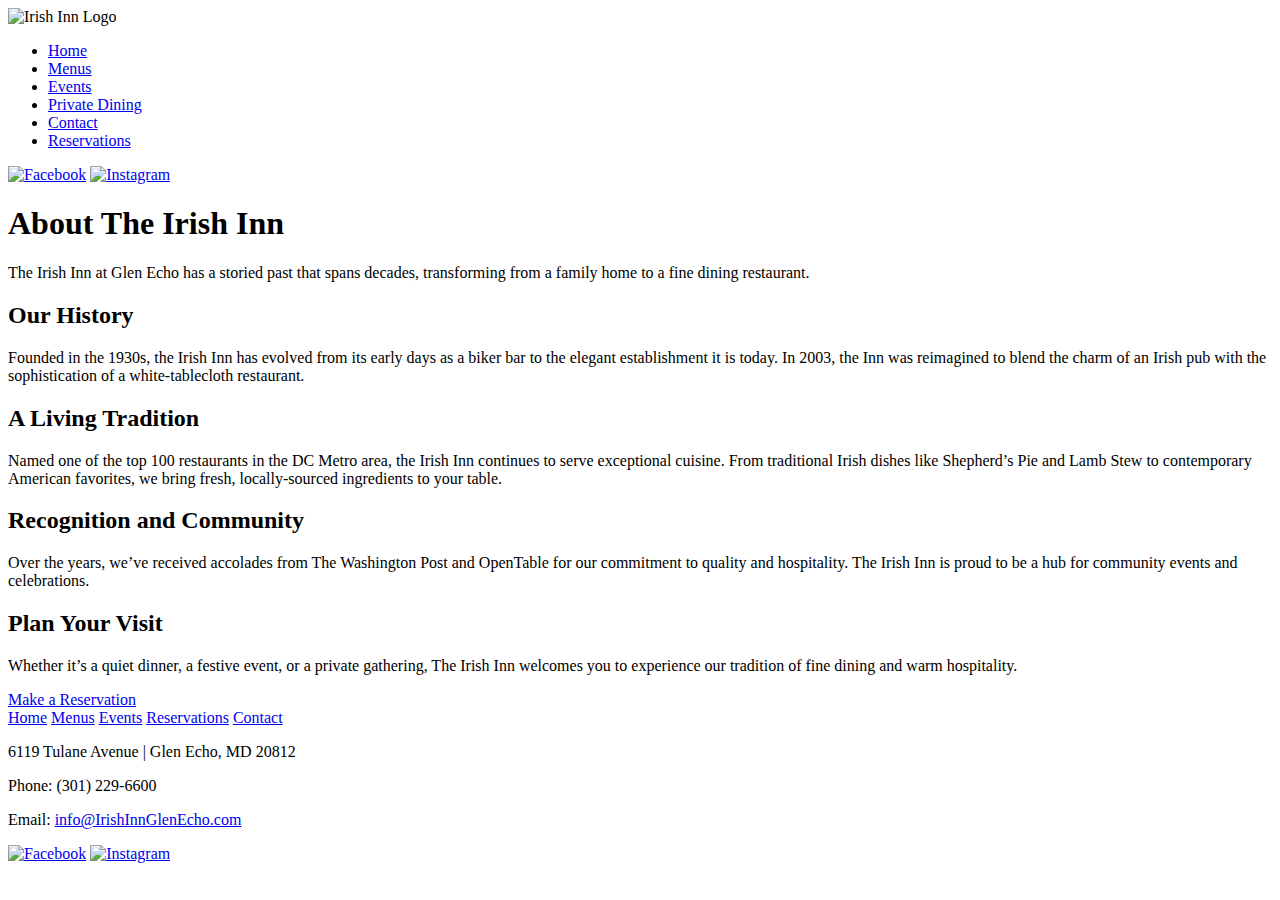
==== about.html @ 363205c3 "Create about.html" ====
<!DOCTYPE html>
<html lang="en">
<head>
    <meta charset="UTF-8">
    <meta name="viewport" content="width=device-width, initial-scale=1.0">
    <meta name="description" content="Discover the rich history of the Irish Inn at Glen Echo, a landmark of tradition and fine dining.">
    <title>About Us - Irish Inn</title>
    <link rel="stylesheet" href="css/styles.css">
</head>
<body>
    <!-- Header -->
    <header>
        <div class="logo">
            <img src="images/logo.png" alt="Irish Inn Logo">
        </div>
        <nav class="main-nav">
            <ul>
                <li><a href="index.html">Home</a></li>
                <li><a href="menu.html">Menus</a></li>
                <li><a href="events.html">Events</a></li>
                <li><a href="private-dining.html">Private Dining</a></li>
                <li><a href="contact.html">Contact</a></li>
                <li><a href="reservation.html" class="cta">Reservations</a></li>
            </ul>
        </nav>
        <div class="social-icons">
            <a href="#"><img src="icons/facebook.svg" alt="Facebook"></a>
            <a href="#"><img src="icons/instagram.svg" alt="Instagram"></a>
        </div>
    </header>

    <!-- Main Content -->
    <main>
        <section class="about">
            <h1>About The Irish Inn</h1>
            <p>The Irish Inn at Glen Echo has a storied past that spans decades, transforming from a family home to a fine dining restaurant.</p>

            <h2>Our History</h2>
            <p>Founded in the 1930s, the Irish Inn has evolved from its early days as a biker bar to the elegant establishment it is today. In 2003, the Inn was reimagined to blend the charm of an Irish pub with the sophistication of a white-tablecloth restaurant.</p>

            <h2>A Living Tradition</h2>
            <p>Named one of the top 100 restaurants in the DC Metro area, the Irish Inn continues to serve exceptional cuisine. From traditional Irish dishes like Shepherd’s Pie and Lamb Stew to contemporary American favorites, we bring fresh, locally-sourced ingredients to your table.</p>

            <h2>Recognition and Community</h2>
            <p>Over the years, we’ve received accolades from The Washington Post and OpenTable for our commitment to quality and hospitality. The Irish Inn is proud to be a hub for community events and celebrations.</p>
        </section>

        <!-- Call to Action -->
        <section class="cta-section">
            <h2>Plan Your Visit</h2>
            <p>Whether it’s a quiet dinner, a festive event, or a private gathering, The Irish Inn welcomes you to experience our tradition of fine dining and warm hospitality.</p>
            <a href="reservation.html" class="btn">Make a Reservation</a>
        </section>
    </main>

    <!-- Footer -->
    <footer>
        <div class="quick-links">
            <a href="index.html">Home</a>
            <a href="menu.html">Menus</a>
            <a href="events.html">Events</a>
            <a href="reservation.html">Reservations</a>
            <a href="contact.html">Contact</a>
        </div>
        <div class="contact-info">
            <p>6119 Tulane Avenue | Glen Echo, MD 20812</p>
            <p>Phone: (301) 229-6600</p>
            <p>Email: <a href="mailto:info@IrishInnGlenEcho.com">info@IrishInnGlenEcho.com</a></p>
        </div>
        <div class="social-icons">
            <a href="#"><img src="icons/facebook.svg" alt="Facebook"></a>
            <a href="#"><img src="icons/instagram.svg" alt="Instagram"></a>
        </div>
    </footer>
</body>
</html>
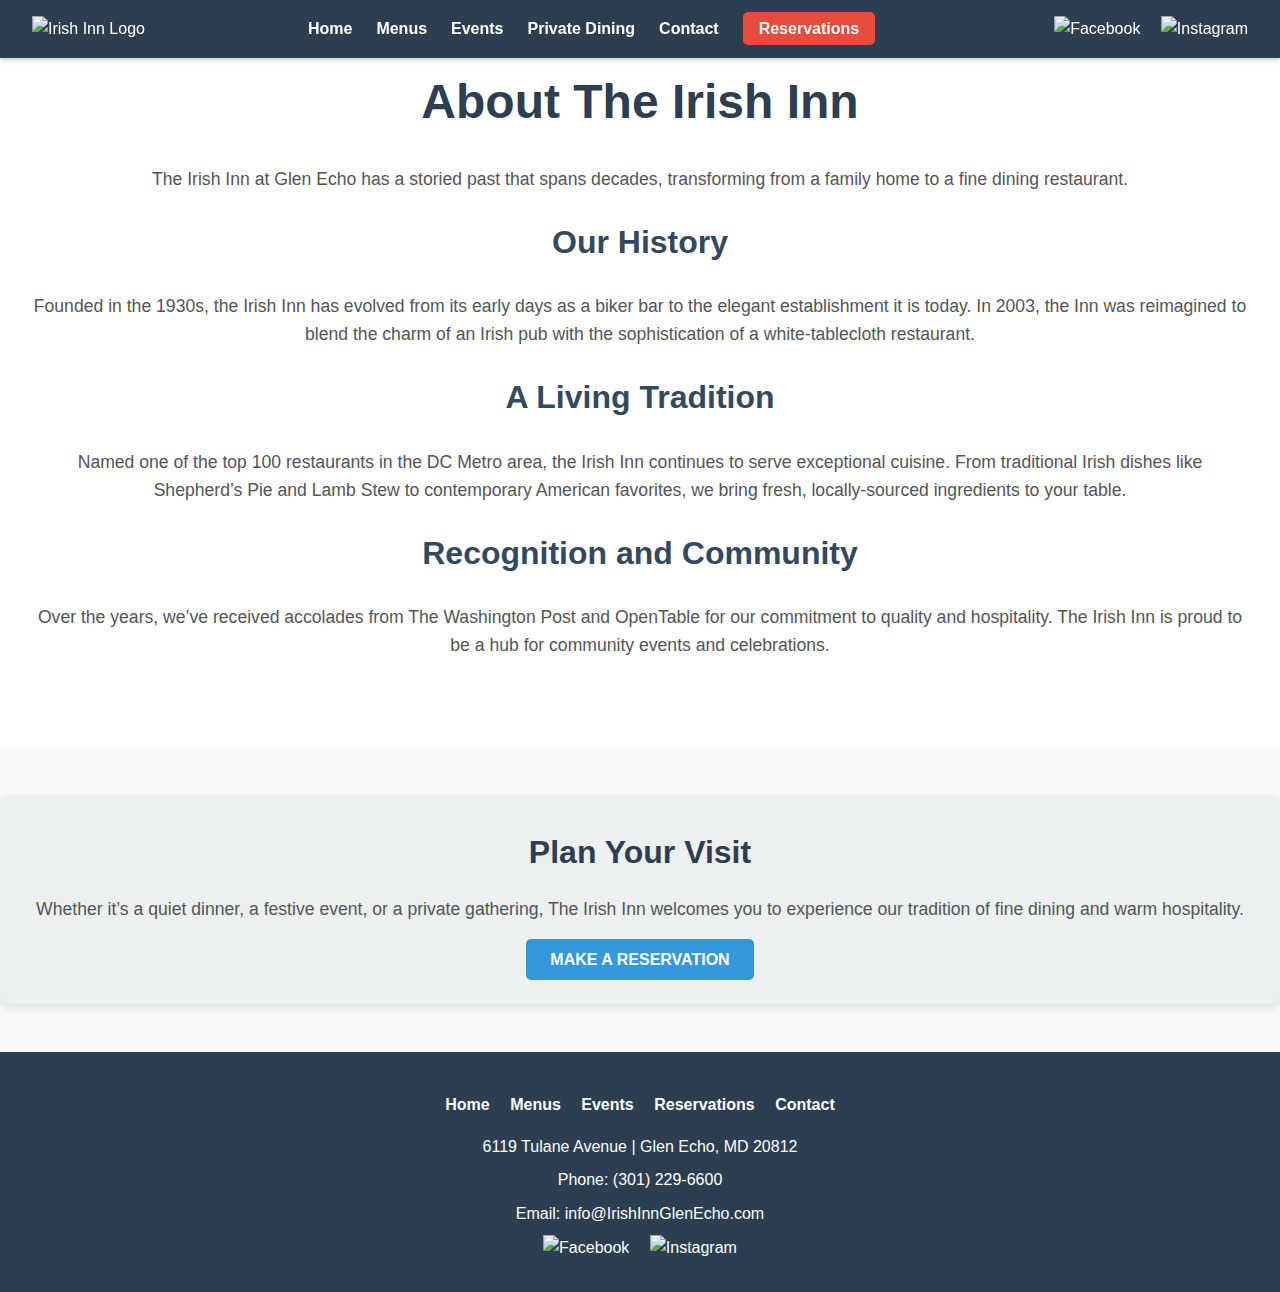
==== commit a08ed9c2: "Update about.html" ====
--- a/about.html
+++ b/about.html
@@ -5,7 +5,7 @@
     <meta name="viewport" content="width=device-width, initial-scale=1.0">
     <meta name="description" content="Discover the rich history of the Irish Inn at Glen Echo, a landmark of tradition and fine dining.">
     <title>About Us - Irish Inn</title>
-    <link rel="stylesheet" href="css/styles.css">
+    <link rel="stylesheet" href="styles.css">
 </head>
 <body>
     <!-- Header -->
--- a/styles.css
+++ b/styles.css
@@ -0,0 +1,337 @@
+/* Combined Irish Inn Website Stylesheet */
+
+/* General Reset */
+* {
+    margin: 0;
+    padding: 0;
+    box-sizing: border-box;
+}
+
+body {
+    font-family: 'Arial', sans-serif;
+    line-height: 1.6;
+    color: #333;
+    background-color: #f8f9fa;
+    overflow-x: hidden;
+}
+
+a {
+    text-decoration: none;
+    color: inherit;
+}
+
+ul {
+    list-style-type: none;
+}
+
+/* Header */
+header {
+    display: flex;
+    justify-content: space-between;
+    align-items: center;
+    padding: 1rem 2rem;
+    background-color: #2c3e50;
+    color: #fff;
+    position: fixed;
+    width: 100%;
+    z-index: 1000;
+    box-shadow: 0 2px 5px rgba(0, 0, 0, 0.2);
+}
+
+header .logo img {
+    height: 50px;
+}
+
+header .main-nav ul {
+    display: flex;
+    gap: 1.5rem;
+}
+
+header .main-nav a {
+    color: #fff;
+    font-weight: bold;
+    transition: color 0.3s;
+}
+
+header .main-nav a:hover {
+    color: #f39c12;
+}
+
+header .cta {
+    background-color: #e74c3c;
+    padding: 0.5rem 1rem;
+    border-radius: 5px;
+    color: #fff;
+}
+
+header .social-icons img {
+    width: 20px;
+    margin-left: 1rem;
+    cursor: pointer;
+}
+
+/* Hero Section */
+.hero {
+    margin-top: 80px;
+    position: relative;
+    overflow: hidden;
+}
+
+.hero .carousel {
+    display: flex;
+    height: 100vh;
+    align-items: center;
+    justify-content: center;
+}
+
+.hero .slide {
+    flex: 1;
+    background-size: cover;
+    background-position: center;
+    display: flex;
+    flex-direction: column;
+    justify-content: center;
+    align-items: center;
+    text-align: center;
+    padding: 2rem;
+    color: #fff;
+}
+
+.hero h1 {
+    font-size: 3rem;
+    margin-bottom: 1rem;
+    text-shadow: 2px 2px 5px rgba(0, 0, 0, 0.5);
+}
+
+.hero p {
+    font-size: 1.2rem;
+    margin-bottom: 2rem;
+    text-shadow: 1px 1px 3px rgba(0, 0, 0, 0.5);
+}
+
+.hero .btn {
+    background-color: #e74c3c;
+    padding: 0.75rem 1.5rem;
+    border-radius: 5px;
+    color: #fff;
+    font-size: 1rem;
+    font-weight: bold;
+    transition: background-color 0.3s;
+}
+
+.hero .btn:hover {
+    background-color: #c0392b;
+}
+
+/* About Section */
+.about {
+    padding: 4rem 2rem;
+    background-color: #fff;
+    text-align: center;
+}
+
+.about h1 {
+    font-size: 3rem;
+    margin-bottom: 1.5rem;
+    color: #2c3e50;
+}
+
+.about h2 {
+    font-size: 2rem;
+    margin: 1.5rem 0;
+    color: #34495e;
+}
+
+.about p {
+    font-size: 1.1rem;
+    margin-bottom: 1.5rem;
+    color: #555;
+}
+
+.about ul {
+    max-width: 800px;
+    margin: 0 auto;
+    text-align: left;
+    padding: 0;
+}
+
+.about li {
+    font-size: 1rem;
+    margin-bottom: 0.5rem;
+    padding-left: 1.5rem;
+    position: relative;
+}
+
+.about li::before {
+    content: '\2022';
+    color: #e74c3c;
+    font-size: 1.2rem;
+    position: absolute;
+    left: 0;
+    top: 0;
+}
+
+/* Events Section */
+.events {
+    background-color: #ecf0f1;
+    padding: 4rem 2rem;
+    text-align: center;
+}
+
+.events h2 {
+    font-size: 2.5rem;
+    margin-bottom: 1.5rem;
+}
+
+.events .event-highlight {
+    max-width: 600px;
+    margin: auto;
+    text-align: left;
+    display: flex;
+    gap: 1rem;
+    align-items: center;
+}
+
+.events .event-highlight img {
+    width: 150px;
+    height: 150px;
+    border-radius: 10px;
+}
+
+.events .btn {
+    margin-top: 1rem;
+    display: inline-block;
+    background-color: #3498db;
+    padding: 0.5rem 1rem;
+    border-radius: 5px;
+    color: #fff;
+    font-weight: bold;
+    transition: background-color 0.3s;
+}
+
+.events .btn:hover {
+    background-color: #2980b9;
+}
+
+/* Signature Dishes Section */
+.dishes {
+    padding: 4rem 2rem;
+    background-color: #fff;
+    text-align: center;
+}
+
+.dishes h2 {
+    font-size: 2.5rem;
+    margin-bottom: 1.5rem;
+}
+
+.dishes .dish {
+    display: inline-block;
+    margin: 1rem;
+    text-align: center;
+}
+
+.dishes img {
+    width: 200px;
+    height: 200px;
+    border-radius: 50%;
+    margin-bottom: 1rem;
+}
+
+.dishes h3 {
+    font-size: 1.5rem;
+    margin-bottom: 0.5rem;
+}
+
+.dishes p {
+    font-size: 1rem;
+    margin-bottom: 1rem;
+}
+
+.dishes .btn {
+    background-color: #16a085;
+    padding: 0.5rem 1rem;
+    border-radius: 5px;
+    color: #fff;
+    font-weight: bold;
+    transition: background-color 0.3s;
+}
+
+.dishes .btn:hover {
+    background-color: #148f77;
+}
+
+/* CTA Section */
+.cta-section {
+    background-color: #ecf0f1;
+    padding: 2rem;
+    text-align: center;
+    margin-top: 3rem;
+    border-radius: 10px;
+    box-shadow: 0 4px 8px rgba(0, 0, 0, 0.1);
+}
+
+.cta-section h2 {
+    font-size: 2rem;
+    margin-bottom: 1rem;
+    color: #2c3e50;
+}
+
+.cta-section p {
+    font-size: 1.1rem;
+    margin-bottom: 1.5rem;
+    color: #555;
+}
+
+.cta-section .btn {
+    background-color: #3498db;
+    padding: 0.75rem 1.5rem;
+    border-radius: 5px;
+    color: #fff;
+    font-weight: bold;
+    text-transform: uppercase;
+    transition: background-color 0.3s;
+}
+
+.cta-section .btn:hover {
+    background-color: #2980b9;
+}
+
+/* Footer */
+footer {
+    background-color: #2c3e50;
+    color: #fff;
+    padding: 2rem;
+    text-align: center;
+    margin-top: 3rem;
+}
+
+footer .quick-links a {
+    display: inline-block;
+    color: #fff;
+    margin: 0.5rem;
+    font-weight: bold;
+    transition: color 0.3s;
+}
+
+footer .quick-links a:hover {
+    color: #f39c12;
+}
+
+footer .contact-info p {
+    margin: 0.5rem 0;
+}
+
+footer .social-icons img {
+    width: 20px;
+    margin: 0 0.5rem;
+    cursor: pointer;
+}
+
+footer .social-icons img:hover {
+    filter: brightness(1.2);
+}
+
+footer .newsletter button:hover {
+    background-color: #c0392b;
+}
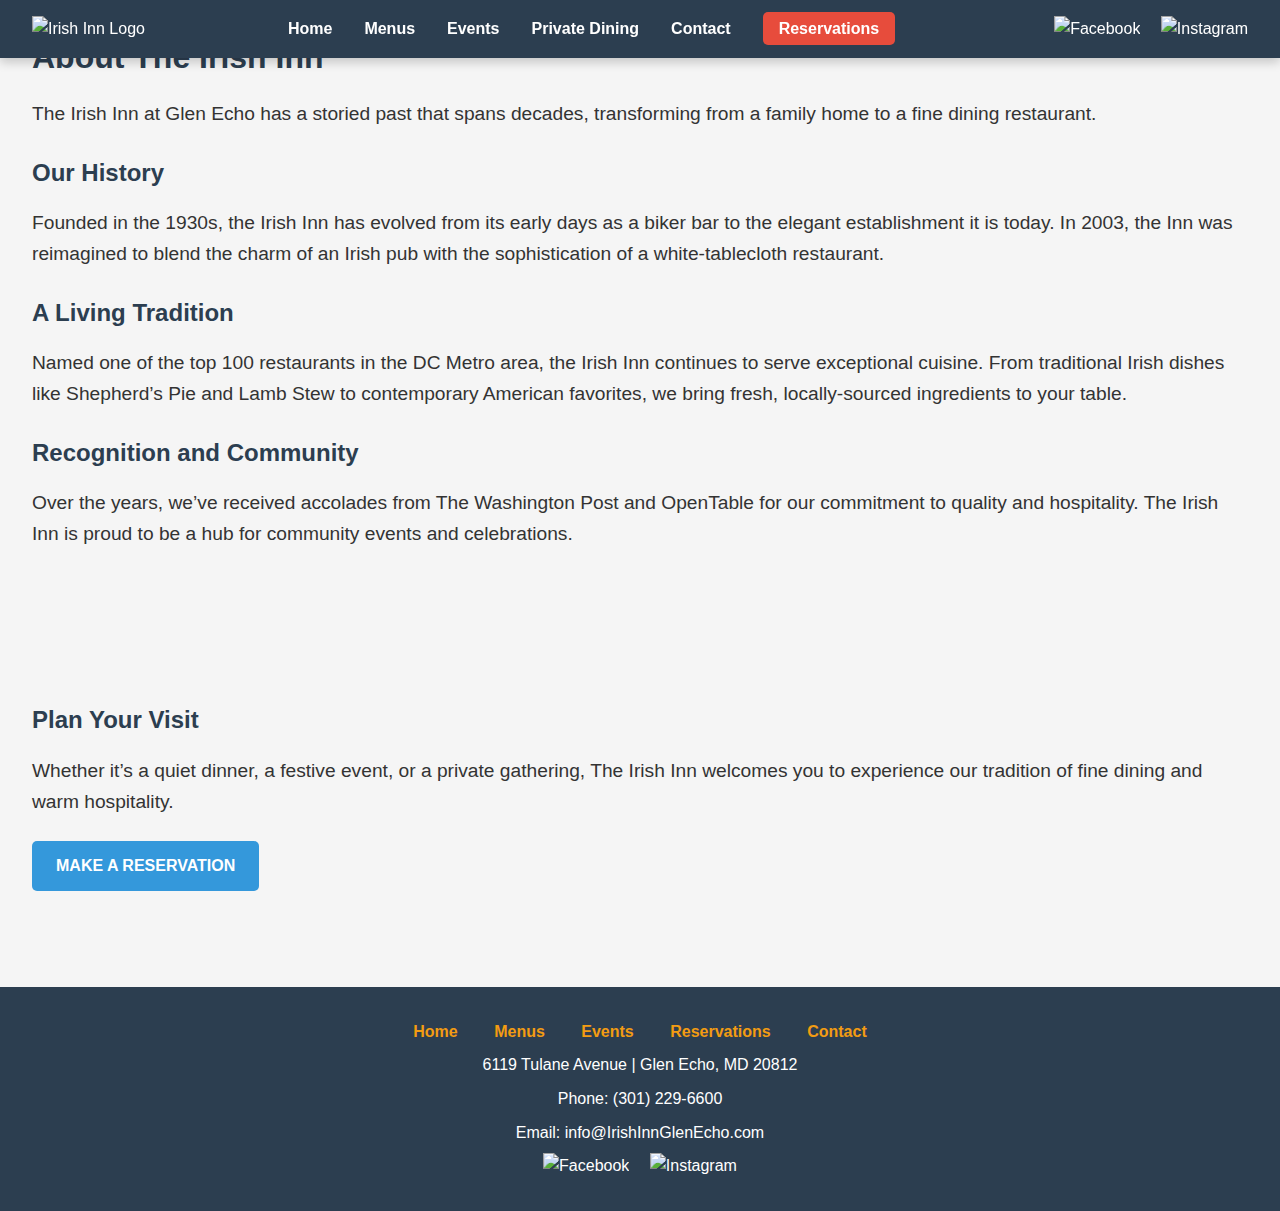
==== commit df50276f: "Update about.html" ====
--- a/about.html
+++ b/about.html
@@ -49,7 +49,7 @@
         <section class="cta-section">
             <h2>Plan Your Visit</h2>
             <p>Whether it’s a quiet dinner, a festive event, or a private gathering, The Irish Inn welcomes you to experience our tradition of fine dining and warm hospitality.</p>
-            <a href="reservation.html" class="btn">Make a Reservation</a>
+            <a href="https://resy.com/cities/bethesda-md/venues/irish-inn-at-glen-echo" class="btn" target="_blank" rel="noopener noreferrer">Make a Reservation</a>
         </section>
     </main>
 
--- a/styles.css
+++ b/styles.css
@@ -11,13 +11,18 @@
     font-family: 'Arial', sans-serif;
     line-height: 1.6;
     color: #333;
-    background-color: #f8f9fa;
+    background-color: #f5f5f5;
     overflow-x: hidden;
 }
 
 a {
     text-decoration: none;
     color: inherit;
+    transition: color 0.3s;
+}
+
+a:hover {
+    color: #e74c3c;
 }
 
 ul {
@@ -35,22 +40,21 @@
     position: fixed;
     width: 100%;
     z-index: 1000;
-    box-shadow: 0 2px 5px rgba(0, 0, 0, 0.2);
+    box-shadow: 0 4px 10px rgba(0, 0, 0, 0.2);
 }
 
 header .logo img {
-    height: 50px;
+    height: 60px;
 }
 
 header .main-nav ul {
     display: flex;
-    gap: 1.5rem;
+    gap: 2rem;
 }
 
 header .main-nav a {
     color: #fff;
     font-weight: bold;
-    transition: color 0.3s;
 }
 
 header .main-nav a:hover {
@@ -62,10 +66,15 @@
     padding: 0.5rem 1rem;
     border-radius: 5px;
     color: #fff;
+    font-weight: bold;
+}
+
+header .cta:hover {
+    background-color: #c0392b;
 }
 
 header .social-icons img {
-    width: 20px;
+    width: 24px;
     margin-left: 1rem;
     cursor: pointer;
 }
@@ -75,6 +84,8 @@
     margin-top: 80px;
     position: relative;
     overflow: hidden;
+    background: linear-gradient(to bottom, #34495e, #2c3e50);
+    color: #fff;
 }
 
 .hero .carousel {
@@ -94,207 +105,139 @@
     align-items: center;
     text-align: center;
     padding: 2rem;
-    color: #fff;
 }
 
 .hero h1 {
-    font-size: 3rem;
+    font-size: 3.5rem;
     margin-bottom: 1rem;
-    text-shadow: 2px 2px 5px rgba(0, 0, 0, 0.5);
+    text-shadow: 2px 2px 10px rgba(0, 0, 0, 0.7);
 }
 
 .hero p {
+    font-size: 1.5rem;
+    margin-bottom: 2rem;
+    text-shadow: 1px 1px 5px rgba(0, 0, 0, 0.7);
+}
+
+.hero .btn {
+    background-color: #f39c12;
+    padding: 0.75rem 1.5rem;
+    border-radius: 5px;
+    color: #fff;
     font-size: 1.2rem;
+    font-weight: bold;
+}
+
+.hero .btn:hover {
+    background-color: #d35400;
+}
+
+/* Containers */
+.container {
+    max-width: 1200px;
+    margin: 0 auto;
+    padding: 2rem;
+    background-color: #fff;
+    border-radius: 10px;
+    box-shadow: 0 4px 10px rgba(0, 0, 0, 0.1);
+}
+
+/* Sections */
+section {
+    margin-bottom: 4rem;
+    padding: 2rem;
+}
+
+section h1, section h2 {
+    color: #2c3e50;
+    margin-bottom: 1rem;
+}
+
+section p {
+    font-size: 1.2rem;
+    margin-bottom: 1.5rem;
+}
+
+/* Cards */
+.card {
+    background-color: #f8f9fa;
+    padding: 2rem;
+    border-radius: 10px;
+    box-shadow: 0 2px 8px rgba(0, 0, 0, 0.1);
     margin-bottom: 2rem;
-    text-shadow: 1px 1px 3px rgba(0, 0, 0, 0.5);
-}
-
-.hero .btn {
-    background-color: #e74c3c;
+}
+
+.card h3 {
+    font-size: 1.5rem;
+    margin-bottom: 0.5rem;
+    color: #3498db;
+}
+
+.card p {
+    font-size: 1rem;
+    color: #555;
+}
+
+/* Buttons */
+.btn {
+    display: inline-block;
+    background-color: #3498db;
     padding: 0.75rem 1.5rem;
     border-radius: 5px;
     color: #fff;
-    font-size: 1rem;
-    font-weight: bold;
+    font-weight: bold;
+    text-transform: uppercase;
     transition: background-color 0.3s;
 }
 
-.hero .btn:hover {
-    background-color: #c0392b;
-}
-
-/* About Section */
-.about {
-    padding: 4rem 2rem;
-    background-color: #fff;
-    text-align: center;
-}
-
-.about h1 {
-    font-size: 3rem;
-    margin-bottom: 1.5rem;
-    color: #2c3e50;
-}
-
-.about h2 {
-    font-size: 2rem;
-    margin: 1.5rem 0;
-    color: #34495e;
-}
-
-.about p {
-    font-size: 1.1rem;
-    margin-bottom: 1.5rem;
-    color: #555;
-}
-
-.about ul {
-    max-width: 800px;
+.btn:hover {
+    background-color: #2980b9;
+}
+
+/* Contact Form */
+.contact-form {
+    background-color: #ecf0f1;
+    padding: 2rem;
+    border-radius: 10px;
+    box-shadow: 0 4px 8px rgba(0, 0, 0, 0.1);
+    max-width: 600px;
     margin: 0 auto;
-    text-align: left;
-    padding: 0;
-}
-
-.about li {
+}
+
+.contact-form label {
     font-size: 1rem;
     margin-bottom: 0.5rem;
-    padding-left: 1.5rem;
-    position: relative;
-}
-
-.about li::before {
-    content: '\2022';
-    color: #e74c3c;
-    font-size: 1.2rem;
-    position: absolute;
-    left: 0;
-    top: 0;
-}
-
-/* Events Section */
-.events {
-    background-color: #ecf0f1;
-    padding: 4rem 2rem;
-    text-align: center;
-}
-
-.events h2 {
-    font-size: 2.5rem;
+    color: #555;
+    display: block;
+}
+
+.contact-form input, .contact-form textarea {
+    width: 100%;
+    padding: 0.75rem;
     margin-bottom: 1.5rem;
-}
-
-.events .event-highlight {
-    max-width: 600px;
-    margin: auto;
-    text-align: left;
-    display: flex;
-    gap: 1rem;
-    align-items: center;
-}
-
-.events .event-highlight img {
-    width: 150px;
-    height: 150px;
-    border-radius: 10px;
-}
-
-.events .btn {
-    margin-top: 1rem;
-    display: inline-block;
-    background-color: #3498db;
-    padding: 0.5rem 1rem;
-    border-radius: 5px;
-    color: #fff;
-    font-weight: bold;
+    border: 1px solid #ddd;
+    border-radius: 5px;
+    font-size: 1rem;
+}
+
+.contact-form input:focus, .contact-form textarea:focus {
+    border-color: #3498db;
+    box-shadow: 0 0 5px rgba(52, 152, 219, 0.5);
+}
+
+.contact-form button {
+    background-color: #e74c3c;
+    color: #fff;
+    font-weight: bold;
+    padding: 0.75rem 1.5rem;
+    border: none;
+    border-radius: 5px;
+    cursor: pointer;
     transition: background-color 0.3s;
 }
 
-.events .btn:hover {
-    background-color: #2980b9;
-}
-
-/* Signature Dishes Section */
-.dishes {
-    padding: 4rem 2rem;
-    background-color: #fff;
-    text-align: center;
-}
-
-.dishes h2 {
-    font-size: 2.5rem;
-    margin-bottom: 1.5rem;
-}
-
-.dishes .dish {
-    display: inline-block;
-    margin: 1rem;
-    text-align: center;
-}
-
-.dishes img {
-    width: 200px;
-    height: 200px;
-    border-radius: 50%;
-    margin-bottom: 1rem;
-}
-
-.dishes h3 {
-    font-size: 1.5rem;
-    margin-bottom: 0.5rem;
-}
-
-.dishes p {
-    font-size: 1rem;
-    margin-bottom: 1rem;
-}
-
-.dishes .btn {
-    background-color: #16a085;
-    padding: 0.5rem 1rem;
-    border-radius: 5px;
-    color: #fff;
-    font-weight: bold;
-    transition: background-color 0.3s;
-}
-
-.dishes .btn:hover {
-    background-color: #148f77;
-}
-
-/* CTA Section */
-.cta-section {
-    background-color: #ecf0f1;
-    padding: 2rem;
-    text-align: center;
-    margin-top: 3rem;
-    border-radius: 10px;
-    box-shadow: 0 4px 8px rgba(0, 0, 0, 0.1);
-}
-
-.cta-section h2 {
-    font-size: 2rem;
-    margin-bottom: 1rem;
-    color: #2c3e50;
-}
-
-.cta-section p {
-    font-size: 1.1rem;
-    margin-bottom: 1.5rem;
-    color: #555;
-}
-
-.cta-section .btn {
-    background-color: #3498db;
-    padding: 0.75rem 1.5rem;
-    border-radius: 5px;
-    color: #fff;
-    font-weight: bold;
-    text-transform: uppercase;
-    transition: background-color 0.3s;
-}
-
-.cta-section .btn:hover {
-    background-color: #2980b9;
+.contact-form button:hover {
+    background-color: #c0392b;
 }
 
 /* Footer */
@@ -303,19 +246,17 @@
     color: #fff;
     padding: 2rem;
     text-align: center;
-    margin-top: 3rem;
+    margin-top: 4rem;
 }
 
 footer .quick-links a {
-    display: inline-block;
-    color: #fff;
-    margin: 0.5rem;
-    font-weight: bold;
-    transition: color 0.3s;
+    color: #f39c12;
+    margin: 0 1rem;
+    font-weight: bold;
 }
 
 footer .quick-links a:hover {
-    color: #f39c12;
+    color: #e74c3c;
 }
 
 footer .contact-info p {
@@ -323,7 +264,7 @@
 }
 
 footer .social-icons img {
-    width: 20px;
+    width: 24px;
     margin: 0 0.5rem;
     cursor: pointer;
 }
@@ -332,6 +273,22 @@
     filter: brightness(1.2);
 }
 
-footer .newsletter button:hover {
-    background-color: #c0392b;
-}
+/* Media Queries */
+@media (max-width: 768px) {
+    header .main-nav ul {
+        flex-direction: column;
+        gap: 1rem;
+    }
+
+    .hero h1 {
+        font-size: 2.5rem;
+    }
+
+    .hero p {
+        font-size: 1.2rem;
+    }
+
+    .contact-form {
+        padding: 1.5rem;
+    }
+}
